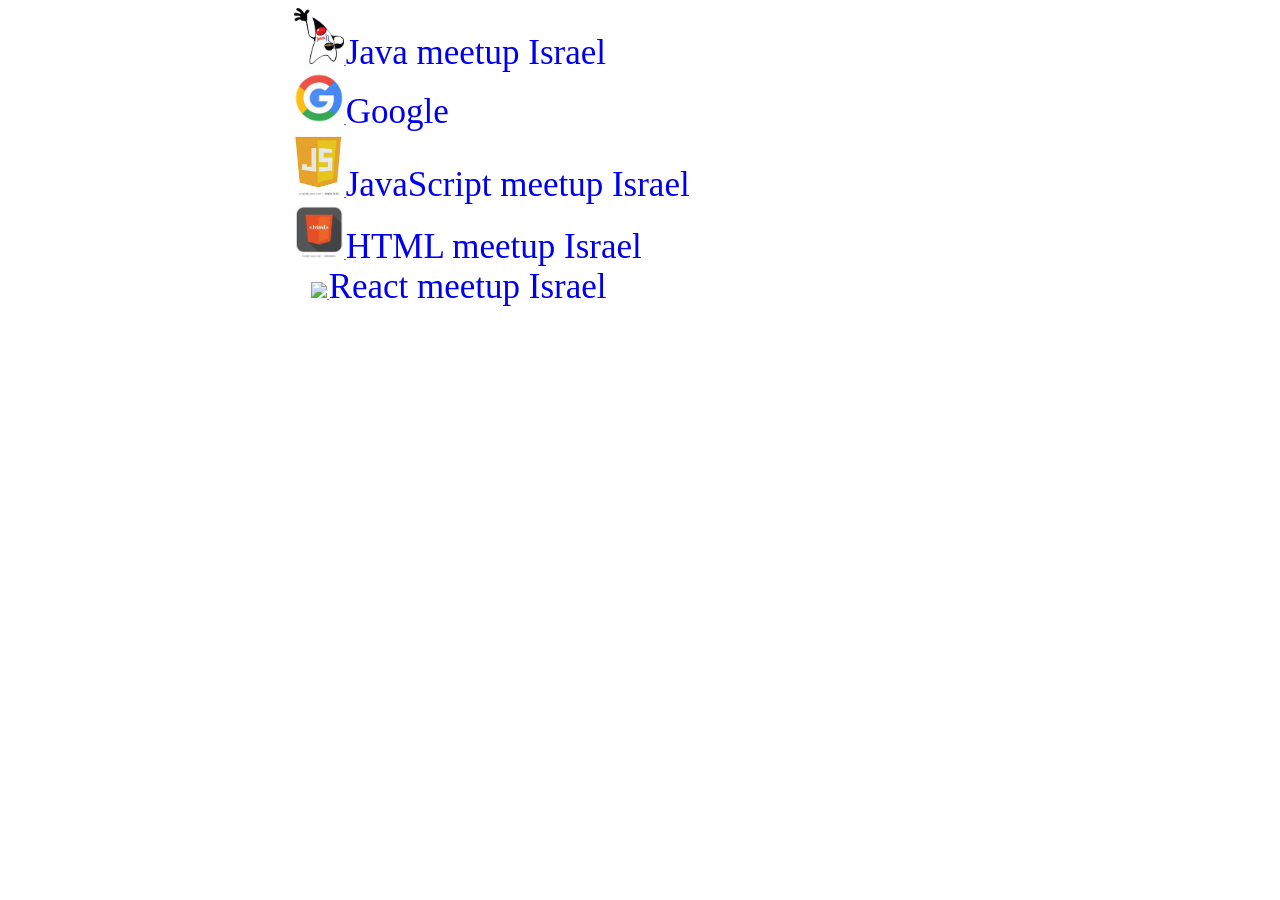
==== HW-4/index.html @ 05be3bda "Yuri's files" ====
<!DOCTYPE html>
<html lang="en">
<head>
    <meta charset="UTF-8">
    <meta http-equiv="X-UA-Compatible" content="IE=edge">
    <meta name="viewport" content="width=device-width, initial-scale=1.0">
    <link rel="stylesheet" href="styles/useful-links.css">
    <title>Document</title>
</head>
<body>
    <a href="https://www.meetup.com/en-AU/JavaIL/ " style="display: block;
     text-align:center">
        <img src="images/java-meetup.jpeg" style="width: 50px;">
        <label class="image-title">Java meetup Israel</label>
    </a>
    <a href="http://google.co.il" style="display: block; text-align:center">
        <img src="images/google_img.jpg" style="width: 50px">
        <label class="image-title">Google</label>
    </a>
    <a href="https://www.meetup.com/en-AU/JavaScript-Israel/" style="display: block;
     text-align:center">
        <img src="images/JS_image.jfif" style="width: 50px">
        <label class="image-title">JavaScript meetup
            Israel</label>
    </a>
    <a href="https://www.meetup.com/en-AU/HTML5-IL/" style="display: block;
     text-align:center">
        <img src="images/html_image.jfif" style="width: 50px">
        <label class="image-title">HTML meetup Israel</label>
    </a>
    <a href="https://www.meetup.com/en-AU/React-IL/" style="display: block;
     text-align:center">
        <img src="images/react.png" style="width: 50px">
        <label class="image-title">React meetup Israel</label>
</body>
</html>
---- HW-4/styles/useful-links.css ----
.image-title {
    width: 50vw;
    display: inline-block;
    text-align: left;
    font-size: 1.75rem;
}
html {
    font-size: 20px
}
a {
  font-size: 5px  
}
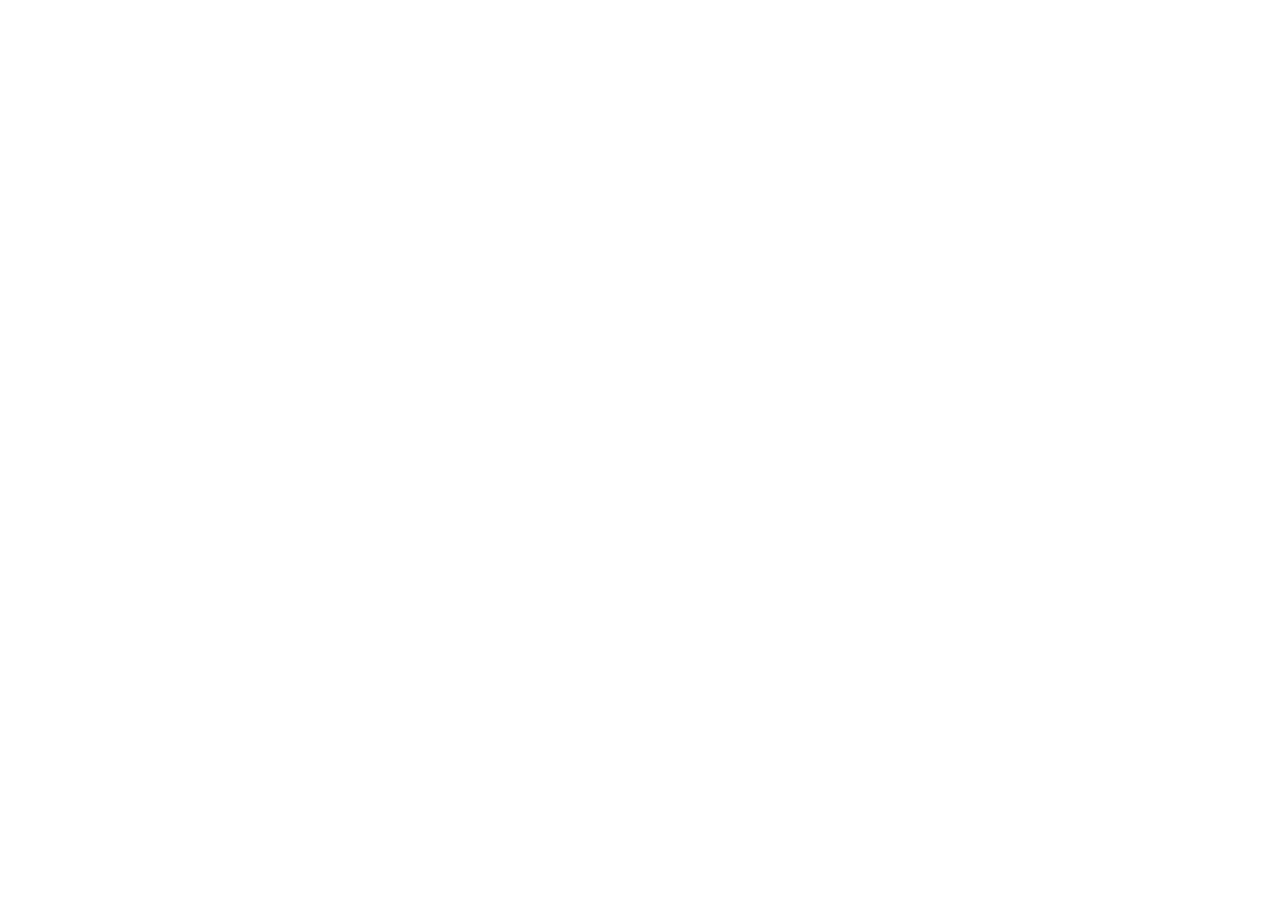
==== commit da14b3a1: "myChess Vers 1" ====
--- a/HW-4/index.html
+++ b/HW-4/index.html
@@ -4,33 +4,19 @@
     <meta charset="UTF-8">
     <meta http-equiv="X-UA-Compatible" content="IE=edge">
     <meta name="viewport" content="width=device-width, initial-scale=1.0">
-    <link rel="stylesheet" href="styles/useful-links.css">
+    <link rel="stylesheet" href="styles/style.css">
     <title>Document</title>
 </head>
 <body>
-    <a href="https://www.meetup.com/en-AU/JavaIL/ " style="display: block;
-     text-align:center">
-        <img src="images/java-meetup.jpeg" style="width: 50px;">
-        <label class="image-title">Java meetup Israel</label>
-    </a>
-    <a href="http://google.co.il" style="display: block; text-align:center">
-        <img src="images/google_img.jpg" style="width: 50px">
-        <label class="image-title">Google</label>
-    </a>
-    <a href="https://www.meetup.com/en-AU/JavaScript-Israel/" style="display: block;
-     text-align:center">
-        <img src="images/JS_image.jfif" style="width: 50px">
-        <label class="image-title">JavaScript meetup
-            Israel</label>
-    </a>
-    <a href="https://www.meetup.com/en-AU/HTML5-IL/" style="display: block;
-     text-align:center">
-        <img src="images/html_image.jfif" style="width: 50px">
-        <label class="image-title">HTML meetup Israel</label>
-    </a>
-    <a href="https://www.meetup.com/en-AU/React-IL/" style="display: block;
-     text-align:center">
-        <img src="images/react.png" style="width: 50px">
-        <label class="image-title">React meetup Israel</label>
+   <main class="board-class"> 
+        <section class="row-class">
+            <div class="cell-class"> </div>
+            <div class="cell-class"> </div>
+        </section>
+        <section class="row-class">
+            <div class="cell-class"> </div>
+            <div class="cell-class"> </div>
+        </section
+   </main>
 </body>
 </html>
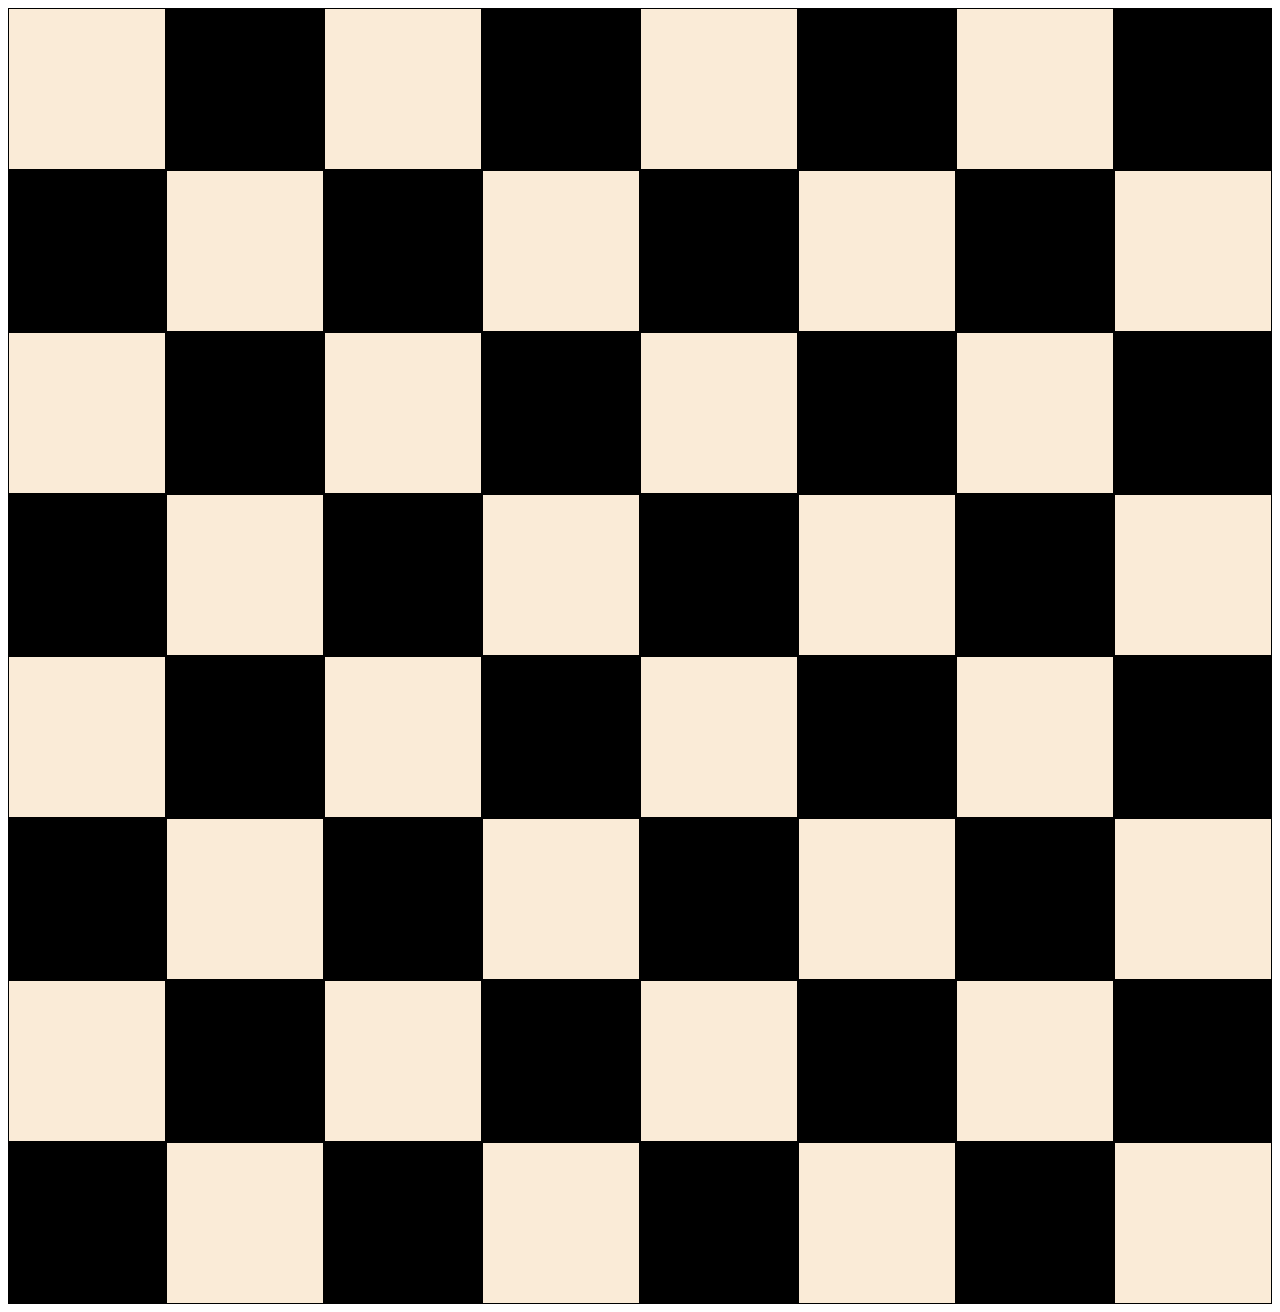
==== commit 0c6940b9: "All board :(((" ====
--- a/HW-4/index.html
+++ b/HW-4/index.html
@@ -2,21 +2,91 @@
 <html lang="en">
 <head>
     <meta charset="UTF-8">
-    <meta http-equiv="X-UA-Compatible" content="IE=edge">
-    <meta name="viewport" content="width=device-width, initial-scale=1.0">
-    <link rel="stylesheet" href="styles/style.css">
-    <title>Document</title>
+    <link rel="stylesheet" href="styles/chess.css">
+    <title>Chess Board</title>
 </head>
 <body>
-   <main class="board-class"> 
-        <section class="row-class">
-            <div class="cell-class"> </div>
-            <div class="cell-class"> </div>
-        </section>
-        <section class="row-class">
-            <div class="cell-class"> </div>
-            <div class="cell-class"> </div>
-        </section
-   </main>
+    <main class="board-class">
+    <section class="row-class">
+        <div class="cell-class"> </div>
+        <div class="cellBlack-class"> </div>
+        <div class="cell-class"> </div>
+        <div class="cellBlack-class"> </div>
+        <div class="cell-class"> </div>
+        <div class="cellBlack-class"> </div>
+        <div class="cell-class"> </div>
+        <div class="cellBlack-class"> </div>
+    </section>
+    <section class="rowEven-class">
+        <div class="cell-class"> </div>
+        <div class="cellBlack-class"> </div>
+        <div class="cell-class"> </div>
+        <div class="cellBlack-class"> </div>
+        <div class="cell-class"> </div>
+        <div class="cellBlack-class"> </div>
+        <div class="cell-class"> </div>
+        <div class="cellBlack-class"> </div>
+    </section>
+    <section class="row-class">
+        <div class="cell-class"> </div>
+        <div class="cellBlack-class"> </div>
+        <div class="cell-class"> </div>
+        <div class="cellBlack-class"> </div>
+        <div class="cell-class"> </div>
+        <div class="cellBlack-class"> </div>
+        <div class="cell-class"> </div>
+        <div class="cellBlack-class"> </div>
+    </section>
+    <section class="rowEven-class">
+        <div class="cell-class"> </div>
+        <div class="cellBlack-class"> </div>
+        <div class="cell-class"> </div>
+        <div class="cellBlack-class"> </div>
+        <div class="cell-class"> </div>
+        <div class="cellBlack-class"> </div>
+        <div class="cell-class"> </div>
+        <div class="cellBlack-class"> </div>
+    </section>
+    <section class="row-class">
+        <div class="cell-class"> </div>
+        <div class="cellBlack-class"> </div>
+        <div class="cell-class"> </div>
+        <div class="cellBlack-class"> </div>
+        <div class="cell-class"> </div>
+        <div class="cellBlack-class"> </div>
+        <div class="cell-class"> </div>
+        <div class="cellBlack-class"> </div>
+    </section>
+    <section class="rowEven-class">
+        <div class="cell-class"> </div>
+        <div class="cellBlack-class"> </div>
+        <div class="cell-class"> </div>
+        <div class="cellBlack-class"> </div>
+        <div class="cell-class"> </div>
+        <div class="cellBlack-class"> </div>
+        <div class="cell-class"> </div>
+        <div class="cellBlack-class"> </div>
+    </section>
+    <section class="row-class">
+        <div class="cell-class"> </div>
+        <div class="cellBlack-class"> </div>
+        <div class="cell-class"> </div>
+        <div class="cellBlack-class"> </div>
+        <div class="cell-class"> </div>
+        <div class="cellBlack-class"> </div>
+        <div class="cell-class"> </div>
+        <div class="cellBlack-class"> </div>
+    </section>
+    <section class="rowEven-class">
+        <div class="cell-class"> </div>
+        <div class="cellBlack-class"> </div>
+        <div class="cell-class"> </div>
+        <div class="cellBlack-class"> </div>
+        <div class="cell-class"> </div>
+        <div class="cellBlack-class"> </div>
+        <div class="cell-class"> </div>
+        <div class="cellBlack-class"> </div>
+    </section>
+</main>
 </body>
-</html>+</html>
--- a/HW-4/styles/chess.css
+++ b/HW-4/styles/chess.css
@@ -0,0 +1,37 @@
+ 
+ 
+  .board-class{
+    display:flex;
+    flex-direction: column;
+    background-color: antiquewhite;
+
+}
+.row-class{
+    display: flex;
+    flex-direction: row ;
+}
+.rowEven-class{
+    display: flex;
+    flex-direction: row-reverse;
+}
+
+
+.cell-class{
+    display: block;
+    width:12.5vw;
+    height:12.5vw;
+    border: solid 1px black;
+}
+.cellBlack-class{
+    display: block;
+    width: 12.5vw;
+    height:12.5vw;
+    border: solid 1px black;
+    background-color: black;
+}
+body{
+    display: block;
+    justify-content: center;
+    align-items: center;
+  
+}
